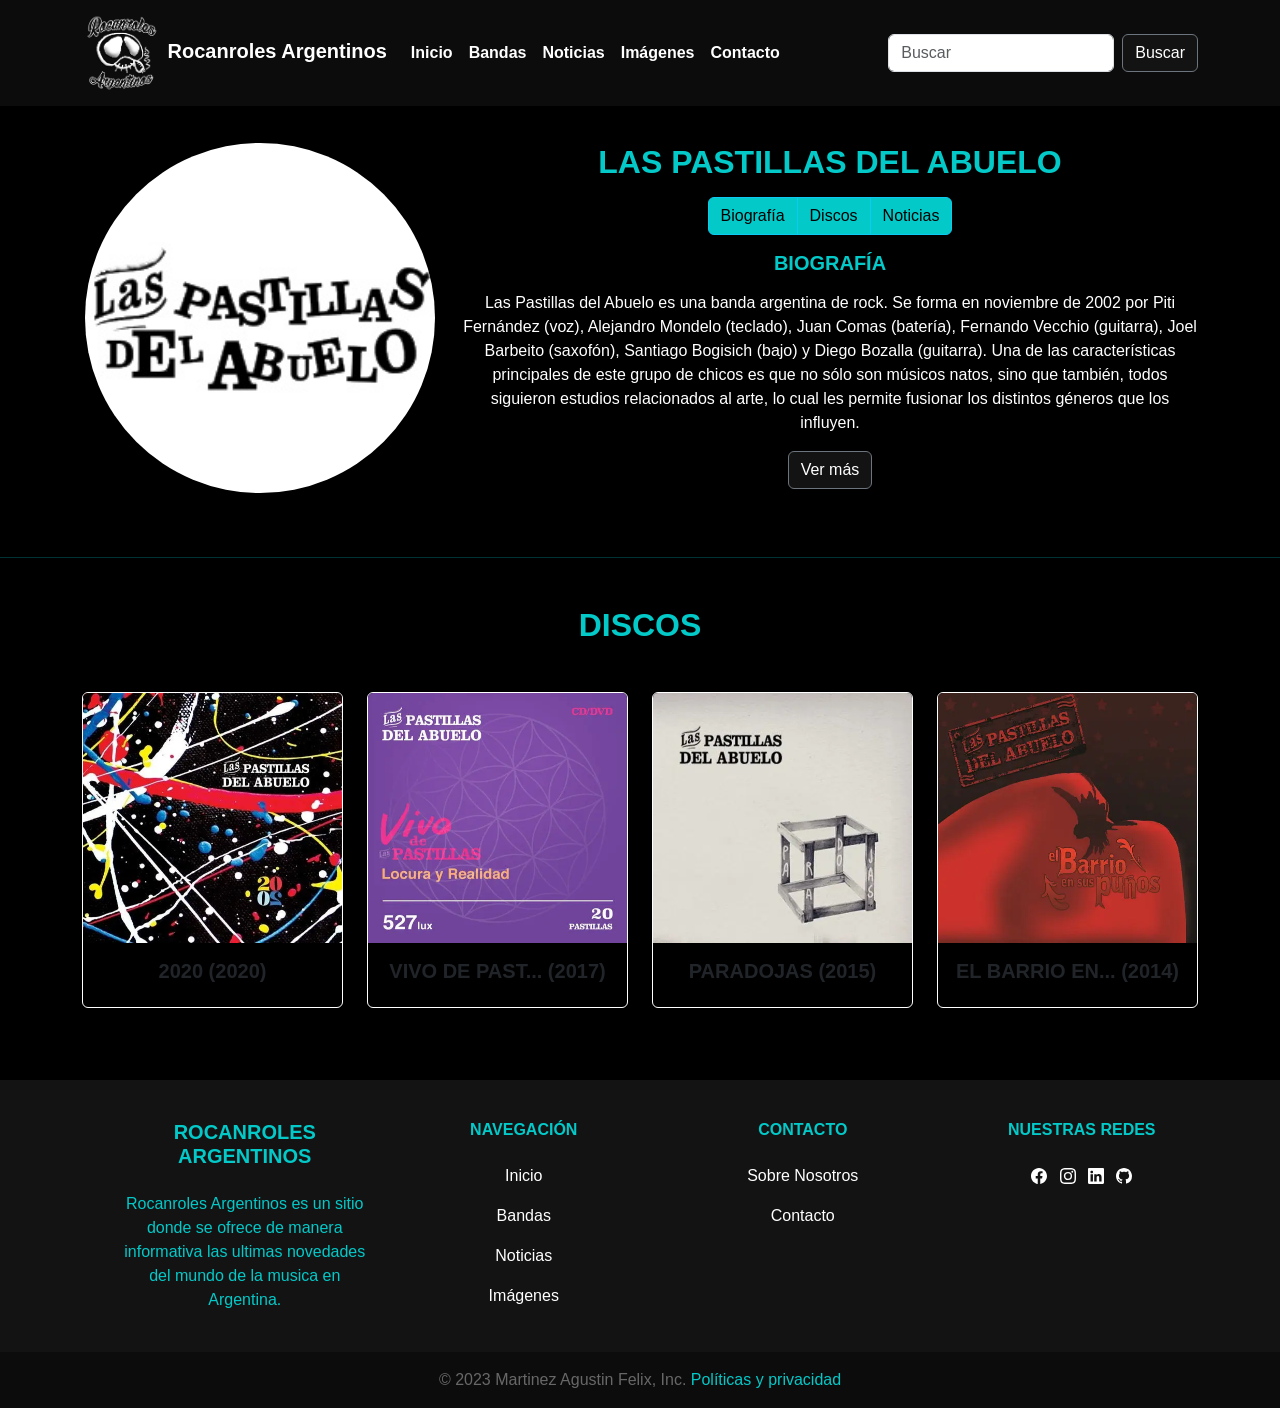
==== html/bandas/lpda.html @ 6a6b344c "Primer commit para la entrega del proyecto final" ====
<!doctype html>
<html lang="en">
  <head>
    <meta charset="utf-8">
    <meta name="viewport" content="width=device-width, initial-scale=1">
    <meta name="description" content="Rocanroles Argentinos es un sitio donde se ofrece de manera informativa las ultimas novedades del mundo de la musica en Argentina.">
    <meta name="keywords" content="Rock, Bandas, Discos, Letras, Musica">
    <title>Rocanroles Argentinos</title>

    <link href="https://cdn.jsdelivr.net/npm/bootstrap@5.1.3/dist/css/bootstrap.min.css" rel="stylesheet" integrity="sha384-1BmE4kWBq78iYhFldvKuhfTAU6auU8tT94WrHftjDbrCEXSU1oBoqyl2QvZ6jIW3" crossorigin="anonymous">
    <link rel="stylesheet" href="../../css/estilos.css">
    <link rel="stylesheet" href="https://unpkg.com/aos@next/dist/aos.css" />

  </head>
  <body>

    <!-- Menú de Navegación -->
    <header>
      <nav class="navbar fixed-top navbar-expand-lg">
          <div class="container">
            <a class="navbar-brand" href="../../index.html">
              <img src="../../assets/img/logo.png" alt="Logo Rocanroles Argentinos" class="logo">
              Rocanroles Argentinos</a>
            <button class="navbar-toggler" type="button" data-bs-toggle="collapse" data-bs-target="#navbarSupportedContent" aria-controls="navbarSupportedContent" aria-expanded="false" aria-label="Toggle navigation">
              <svg xmlns="http://www.w3.org/2000/svg" width="16" height="16" fill="currentColor" class="bi bi-list" viewBox="0 0 16 16">
                <path fill-rule="evenodd" d="M2.5 12a.5.5 0 0 1 .5-.5h10a.5.5 0 0 1 0 1H3a.5.5 0 0 1-.5-.5zm0-4a.5.5 0 0 1 .5-.5h10a.5.5 0 0 1 0 1H3a.5.5 0 0 1-.5-.5zm0-4a.5.5 0 0 1 .5-.5h10a.5.5 0 0 1 0 1H3a.5.5 0 0 1-.5-.5z"/>
              </svg>
            </button>
            <div class="collapse navbar-collapse" id="navbarSupportedContent">
              <ul class="navbar-nav me-auto mb-2 mb-lg-0">
                <li class="nav-item">
                  <a class="nav-link" href="../../index.html">Inicio</a>
                </li>
                <li class="nav-item">
                  <a class="nav-link" href="#">Bandas</a>
                </li>
                <li class="nav-item">
                  <a class="nav-link" href="#">Noticias</a>
                </li>
                <li class="nav-item">
                  <a class="nav-link" href="#">Imágenes</a>
                </li>
                <li class="nav-item">
                  <a class="nav-link" href="#">Contacto</a>
                </li>
              </ul>
              <form class="d-flex" role="search">
                <input class="form-control me-2" type="search" placeholder="Buscar" aria-label="Buscar">
                <button class="btn btn-secondary" type="submit">Buscar</button>
              </form>
            </div>
          </div>
      </nav>
    </header>
    <!-- Fin del Menú de Navegación -->
      
    <!-- Cuerpo del Sitio -->
    <main>
      <!-- Biografía -->
      <h2 class="my-5 d-lg-none">las pastillas del abuelo</h2>
      <div class="container my-5 biografia">
        <section class="row mb-4">
              <div class="col-lg-4">
                <img src="../../assets/img/bandas/logos/banda2.jpg" class="img-fluid img-perfil-banda mb-3" alt="Imagen de la banda">
              </div>
              <div class="col-lg-8 ">
                <div class="card-body">
                  <h2 id="biografia" class="mb-3 d-none d-lg-block">las pastillas del abuelo</h2>
                  <div class="btn-group" role="group" aria-label="Basic example">
                    <button type="button" class="btn btn-info"><a href="#biografia">Biografía</a></button>
                    <button type="button" class="btn btn-info"><a href="#discos">Discos</a></button>
                    <button type="button" class="btn btn-info">Noticias</button>
                  </div>
                  <h3  class="h5 my-3 card-title">Biografía</h3>
                  <p class="my-3 card-text">Las Pastillas del Abuelo es una banda argentina de rock. Se forma en noviembre de 2002 por Piti Fernández (voz), Alejandro Mondelo (teclado), Juan Comas (batería), Fernando Vecchio (guitarra), Joel Barbeito (saxofón), Santiago Bogisich (bajo) y Diego Bozalla (guitarra).
                    Una de las características principales de este grupo de chicos es que no sólo son músicos natos, sino que también, todos siguieron estudios relacionados al arte, lo cual les permite fusionar los distintos géneros que los influyen.</p>
                  <button type="button" class="btn btn-secondary">Ver más</button>
                </div>
              </div>
        </section>
        
      </div>
   
      <hr id="discos" class="mw-100" /> 
      <!-- Discografía -->
      <h2  class="my-5">Discos</h2>
      <div  class="container my-5 discografia">

        <section class="row mb-4">

          <div class="col-lg-3 col-md-6 mb-4" data-aos="flip-up">
            <div class="card card-disco">
                <a href="#"><img src="../../assets/img/bandas/discos/lpda/disco1.png" class="card-img-top" alt="Disco de la banda"></a>
                <div class="card-body">
                <h3 class="card-title h5">2020 (2020)</h3>
                </div>
            </div>
          </div>

          <div class="col-lg-3 col-md-6 mb-4" data-aos="flip-up">
            <div class="card card-disco">
                <a href="#"><img src="../../assets/img/bandas/discos/lpda/disco2.png" class="card-img-top" alt="Disco de la banda"></a>
                <div class="card-body">
                <h3 class="card-title h5">vivo de past... (2017)</h3>
                </div>
            </div>
          </div>

          <div class="col-lg-3 col-md-6 mb-4" data-aos="flip-up">
            <div class="card card-disco">
                <a href="#"><img src="../../assets/img/bandas/discos/lpda/disco3.png" class="card-img-top" alt="Disco de la banda"></a>
                <div class="card-body">
                <h3 class="card-title h5">paradojas (2015)</h3>
                </div>
            </div>
          </div>

          <div class="col-lg-3 col-md-6 mb-4" data-aos="flip-up">
            <div class="card card-disco">
                <a href="#"><img src="../../assets/img/bandas/discos/lpda/disco4.png" class="card-img-top" alt="Disco de la banda"></a>
                <div class="card-body">
                <h3 class="card-title h5">el barrio en... (2014)</h3>
                </div>
            </div>
          </div>
         
          
        

        </section>

      </div>

    </main>
    <!-- Fin del Cuerpo del Sitio -->


  <!-- Footer -->
  <footer class="footer">

    <div class="footer-menu">
      <div class="container p-4 pb-0 text-center">
          <div class="row pb-4">
            <!-- Descripción del Sitio -->
            <div class="col-md-3 col-lg-3 col-xl-3 mx-auto mt-3">
              <h3 class="h5 mb-4">Rocanroles Argentinos</h3>
              <p>Rocanroles Argentinos es un sitio donde se ofrece de manera informativa las ultimas novedades del mundo de la musica en Argentina.</p>
            </div>
            <hr class="w-100 d-md-none" />
            <!-- Navegación -->
            <div class="col-md-2 col-lg-2 col-xl-2 mx-auto mt-3">
              <h3 class="h6 mb-4">Navegación</h3>
              <p><a href="../../index.html">Inicio</a></p>
              <p><a href="lvp.html">Bandas</a></p>
              <p><a href="#">Noticias</a></p>
              <p><a href="#">Imágenes</a></p>
            </div>
            <hr class="w-100 d-md-none" />
            <!-- Contacto -->
            <div class="col-md-4 col-lg-3 col-xl-3 mx-auto mt-3">
              <h3 class="h6 mb-4">Contacto</h3>
              <p><a href="#">Sobre Nosotros</a></p>
              <p><a href="#">Contacto</a></p>
            </div>
            <hr class="w-100 d-md-none" />
            <!-- Redes -->
            <div class="col-md-3 col-lg-2 col-xl-2 mx-auto mt-3">
              <h3 class="h6 mb-4">Nuestras Redes</h3>

              <!-- Facebook -->
              <a href="" class="social-media-icon p-1">
                <svg xmlns="http://www.w3.org/2000/svg" width="16" height="16" fill="currentColor" class="bi bi-facebook" viewBox="0 0 16 16">
                  <path d="M16 8.049c0-4.446-3.582-8.05-8-8.05C3.58 0-.002 3.603-.002 8.05c0 4.017 2.926 7.347 6.75 7.951v-5.625h-2.03V8.05H6.75V6.275c0-2.017 1.195-3.131 3.022-3.131.876 0 1.791.157 1.791.157v1.98h-1.009c-.993 0-1.303.621-1.303 1.258v1.51h2.218l-.354 2.326H9.25V16c3.824-.604 6.75-3.934 6.75-7.951z"/>
                </svg>
              </a>
              <!-- Instagram -->
              <a href="" class="social-media-icon p-1">
                <svg xmlns="http://www.w3.org/2000/svg" width="16" height="16" fill="currentColor" class="bi bi-instagram" viewBox="0 0 16 16">
                  <path d="M8 0C5.829 0 5.556.01 4.703.048 3.85.088 3.269.222 2.76.42a3.917 3.917 0 0 0-1.417.923A3.927 3.927 0 0 0 .42 2.76C.222 3.268.087 3.85.048 4.7.01 5.555 0 5.827 0 8.001c0 2.172.01 2.444.048 3.297.04.852.174 1.433.372 1.942.205.526.478.972.923 1.417.444.445.89.719 1.416.923.51.198 1.09.333 1.942.372C5.555 15.99 5.827 16 8 16s2.444-.01 3.298-.048c.851-.04 1.434-.174 1.943-.372a3.916 3.916 0 0 0 1.416-.923c.445-.445.718-.891.923-1.417.197-.509.332-1.09.372-1.942C15.99 10.445 16 10.173 16 8s-.01-2.445-.048-3.299c-.04-.851-.175-1.433-.372-1.941a3.926 3.926 0 0 0-.923-1.417A3.911 3.911 0 0 0 13.24.42c-.51-.198-1.092-.333-1.943-.372C10.443.01 10.172 0 7.998 0h.003zm-.717 1.442h.718c2.136 0 2.389.007 3.232.046.78.035 1.204.166 1.486.275.373.145.64.319.92.599.28.28.453.546.598.92.11.281.24.705.275 1.485.039.843.047 1.096.047 3.231s-.008 2.389-.047 3.232c-.035.78-.166 1.203-.275 1.485a2.47 2.47 0 0 1-.599.919c-.28.28-.546.453-.92.598-.28.11-.704.24-1.485.276-.843.038-1.096.047-3.232.047s-2.39-.009-3.233-.047c-.78-.036-1.203-.166-1.485-.276a2.478 2.478 0 0 1-.92-.598 2.48 2.48 0 0 1-.6-.92c-.109-.281-.24-.705-.275-1.485-.038-.843-.046-1.096-.046-3.233 0-2.136.008-2.388.046-3.231.036-.78.166-1.204.276-1.486.145-.373.319-.64.599-.92.28-.28.546-.453.92-.598.282-.11.705-.24 1.485-.276.738-.034 1.024-.044 2.515-.045v.002zm4.988 1.328a.96.96 0 1 0 0 1.92.96.96 0 0 0 0-1.92zm-4.27 1.122a4.109 4.109 0 1 0 0 8.217 4.109 4.109 0 0 0 0-8.217zm0 1.441a2.667 2.667 0 1 1 0 5.334 2.667 2.667 0 0 1 0-5.334z"/>
                </svg>
              </a>
              <!-- Linkedin -->
              <a href="" class="social-media-icon p-1">
                <svg xmlns="http://www.w3.org/2000/svg" width="16" height="16" fill="currentColor" class="bi bi-linkedin" viewBox="0 0 16 16">
                  <path d="M0 1.146C0 .513.526 0 1.175 0h13.65C15.474 0 16 .513 16 1.146v13.708c0 .633-.526 1.146-1.175 1.146H1.175C.526 16 0 15.487 0 14.854V1.146zm4.943 12.248V6.169H2.542v7.225h2.401zm-1.2-8.212c.837 0 1.358-.554 1.358-1.248-.015-.709-.52-1.248-1.342-1.248-.822 0-1.359.54-1.359 1.248 0 .694.521 1.248 1.327 1.248h.016zm4.908 8.212V9.359c0-.216.016-.432.08-.586.173-.431.568-.878 1.232-.878.869 0 1.216.662 1.216 1.634v3.865h2.401V9.25c0-2.22-1.184-3.252-2.764-3.252-1.274 0-1.845.7-2.165 1.193v.025h-.016a5.54 5.54 0 0 1 .016-.025V6.169h-2.4c.03.678 0 7.225 0 7.225h2.4z"/>
                </svg>
              </a>
              <!-- Github -->
              <a href="" class="social-media-icon p-1">
                <svg xmlns="http://www.w3.org/2000/svg" width="16" height="16" fill="currentColor" class="bi bi-github" viewBox="0 0 16 16">
                  <path d="M8 0C3.58 0 0 3.58 0 8c0 3.54 2.29 6.53 5.47 7.59.4.07.55-.17.55-.38 0-.19-.01-.82-.01-1.49-2.01.37-2.53-.49-2.69-.94-.09-.23-.48-.94-.82-1.13-.28-.15-.68-.52-.01-.53.63-.01 1.08.58 1.23.82.72 1.21 1.87.87 2.33.66.07-.52.28-.87.51-1.07-1.78-.2-3.64-.89-3.64-3.95 0-.87.31-1.59.82-2.15-.08-.2-.36-1.02.08-2.12 0 0 .67-.21 2.2.82.64-.18 1.32-.27 2-.27.68 0 1.36.09 2 .27 1.53-1.04 2.2-.82 2.2-.82.44 1.1.16 1.92.08 2.12.51.56.82 1.27.82 2.15 0 3.07-1.87 3.75-3.65 3.95.29.25.54.73.54 1.48 0 1.07-.01 1.93-.01 2.2 0 .21.15.46.55.38A8.012 8.012 0 0 0 16 8c0-4.42-3.58-8-8-8z"/>
                </svg>
              </a>

            </div>

          </div>  
      </div>
    </div>

    <div class="footer-legal">
      <!-- Copyright -->
      <div class="container">
        <div class="p-3 text-center">
          <span>
            © 2023 Martinez Agustin Felix, Inc.
            <a href="#">Políticas y privacidad</a>
          </span>
          
      
      </div>
      </div>
      
    </div>
    
    

  </footer>
<!--Fin del Footer -->




    <script src="https://cdn.jsdelivr.net/npm/bootstrap@5.1.3/dist/js/bootstrap.bundle.min.js" integrity="sha384-ka7Sk0Gln4gmtz2MlQnikT1wXgYsOg+OMhuP+IlRH9sENBO0LRn5q+8nbTov4+1p" crossorigin="anonymous"></script>
    <script src="https://unpkg.com/aos@next/dist/aos.js"></script>
    <script>
      AOS.init();
    </script>
  </body>
</html>
---- css/estilos.css ----
@charset "UTF-8";
body {
  font-family: Century Gothic, CenturyGothic, AppleGothic, sans-serif;
  color: rgb(3, 201, 201);
  background-color: black;
  padding-top: 95px;
}
body h2, body h3 {
  font-weight: 800 !important;
  text-transform: uppercase;
}
body p {
  font-weight: 100;
}

/*Estilos del Nav*/
header .navbar {
  background-color: rgb(12, 12, 12) !important;
}
header .navbar a {
  font-weight: 800;
}
header .navbar .logo {
  width: 80px;
  height: 80px;
}
header .navbar .navbar-brand, header .navbar .nav-link {
  color: white !important;
  transition: 0.5s;
}
header .navbar .navbar-brand:hover, header .navbar .nav-link:hover {
  color: rgb(3, 201, 201) !important;
}
header .navbar .btn-secondary {
  background-color: rgb(19, 19, 19);
}
header .navbar .btn-secondary:hover {
  background-color: rgb(3, 201, 201);
}
header .navbar .navbar-toggler {
  background-color: rgb(19, 19, 19);
  color: white;
}

main {
  text-align: center;
  /*Estilos del Carousel*/
  /*Estilos de los articulos principales*/
  /*Estilos de la sección biografía de la banda*/
  /*Estilos de la sección discografia de la banda*/
}
main h2 {
  text-align: center;
}
main .carousel-inner .carousel-item .img-noticia {
  height: 535px;
}
main .carousel-inner .carousel-item .carousel-caption {
  background-color: rgba(12, 12, 12, 0.692);
  border-radius: 5px;
}
main .card {
  text-align: center;
  background-color: black;
  border: 1px solid white;
  transition: 0.5s;
}
main .card:hover {
  border: 1px solid rgb(3, 201, 201);
}
main .card .card-img-top {
  height: 300px !important;
  transition: 0.5s;
}
main .card .card-img-top:hover {
  filter: brightness(50%);
}
main .card .btn-info {
  background-color: rgb(3, 201, 201);
  transition: 0.5s;
}
main .card .btn-info:hover {
  filter: brightness(50%);
}
@media (max-width: 768px) {
  main .card-banda {
    margin: auto auto;
    width: 70%;
  }
}
main .biografia {
  text-align: center;
}
main .biografia .img-perfil-banda {
  border-radius: 50% !important;
  width: auto;
  height: 350px;
}
@media (max-width: 991.98px) {
  main .biografia .img-perfil-banda {
    width: 350px;
    height: 350px;
  }
}
main .biografia .btn-info {
  background-color: rgb(3, 201, 201);
  transition: 0.5s;
}
main .biografia .btn-info:hover {
  filter: brightness(50%);
}
main .biografia .btn-info a {
  color: black;
  text-decoration: none;
}
main .biografia .btn-secondary {
  background-color: rgb(19, 19, 19);
}
main .biografia .btn-secondary:hover {
  background-color: rgb(3, 201, 201);
}
main .biografia p {
  color: white;
}
main .discografia {
  text-align: center;
}
main .discografia .card-disco a {
  color: rgb(3, 201, 201);
  text-decoration: none;
}
main .discografia .card-disco .card-img-top {
  height: 250px !important;
}
@media (max-width: 768px) {
  main .discografia .card-disco {
    width: 80%;
    margin: auto auto;
  }
  main .discografia .card-disco .card-img-top {
    height: 350px !important;
  }
}

/*Estilos del Footer*/
.footer .footer-menu {
  background-color: rgb(19, 19, 19);
}
.footer .footer-menu h3 {
  text-transform: uppercase;
}
.footer .footer-menu p a, .footer .footer-menu .social-media-icon {
  color: white;
  text-decoration: none;
  transition: 0.5s;
}
.footer .footer-menu p a:hover, .footer .footer-menu .social-media-icon:hover {
  color: rgb(3, 201, 201);
}
.footer .footer-legal {
  background-color: rgb(12, 12, 12);
  color: rgba(255, 255, 255, 0.377);
}
.footer .footer-legal a {
  color: rgb(3, 201, 201);
  text-decoration: none;
  transition: 0.5s;
}

/*# sourceMappingURL=estilos.css.map */
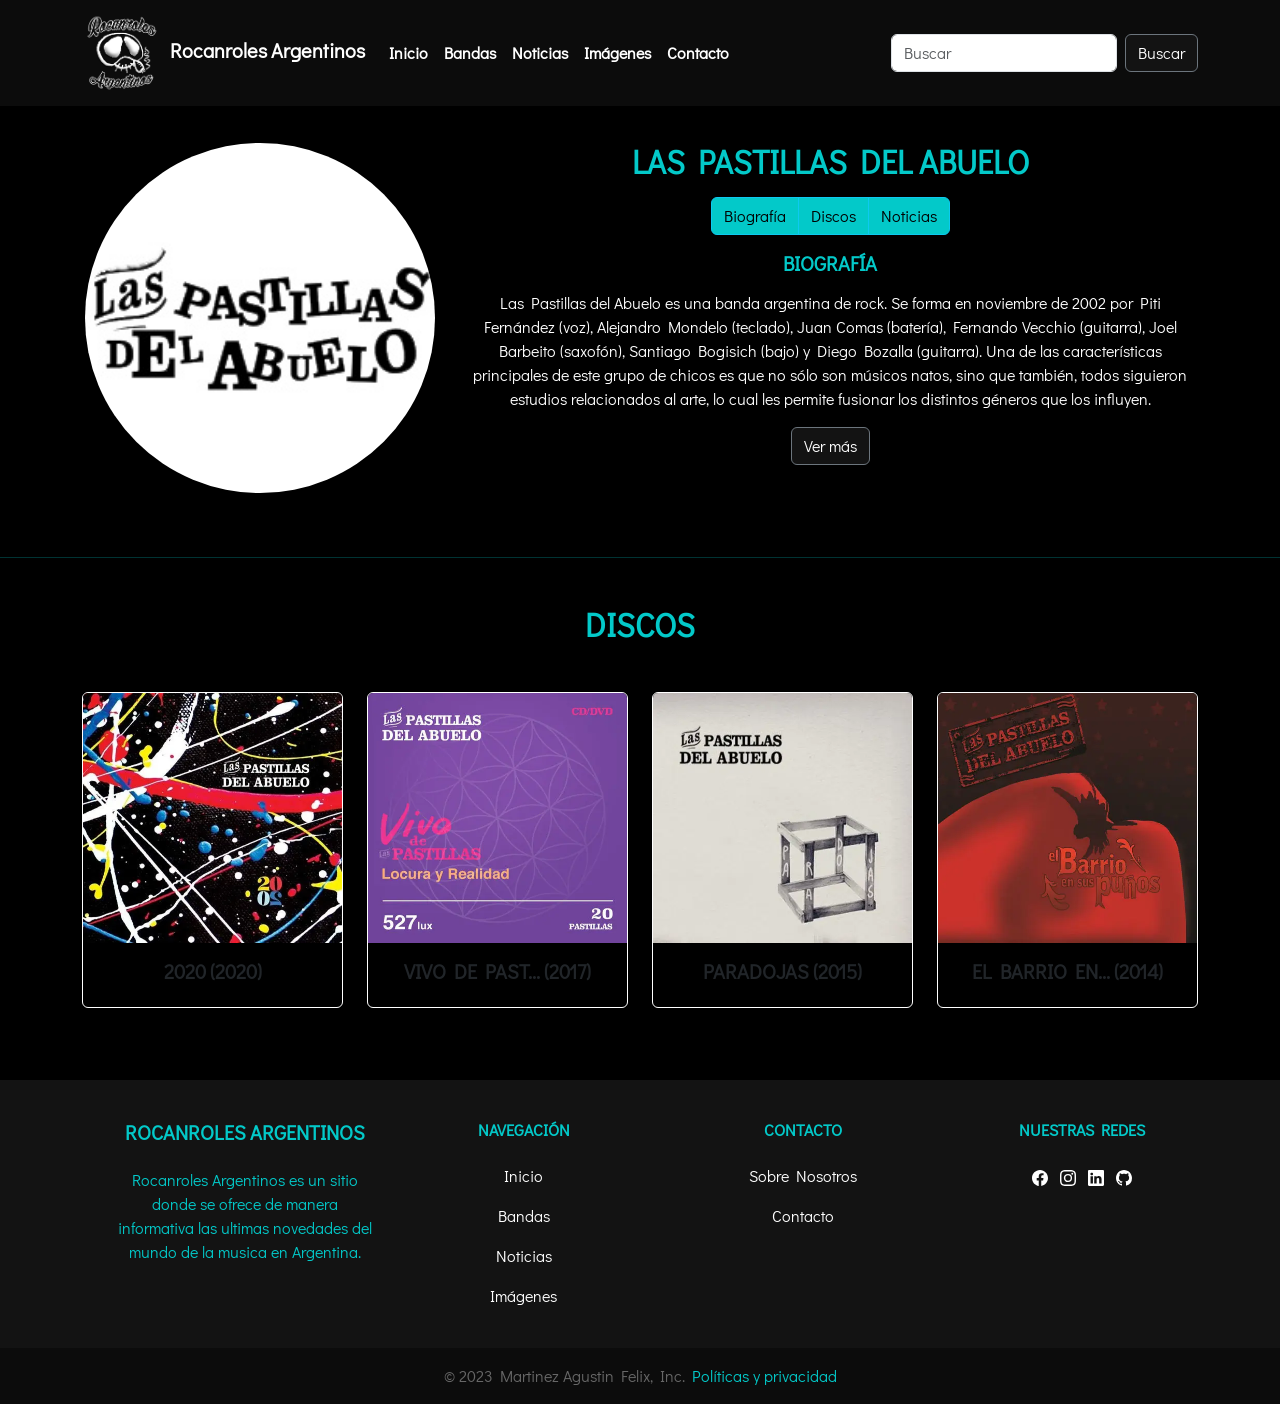
==== commit 2c9ee67d: "Cambios en el index" ====
--- a/html/bandas/lpda.html
+++ b/html/bandas/lpda.html
@@ -10,6 +10,8 @@
     <link href="https://cdn.jsdelivr.net/npm/bootstrap@5.1.3/dist/css/bootstrap.min.css" rel="stylesheet" integrity="sha384-1BmE4kWBq78iYhFldvKuhfTAU6auU8tT94WrHftjDbrCEXSU1oBoqyl2QvZ6jIW3" crossorigin="anonymous">
     <link rel="stylesheet" href="../../css/estilos.css">
     <link rel="stylesheet" href="https://unpkg.com/aos@next/dist/aos.css" />
+    <link rel="preconnect" href="https://fonts.gstatic.com" crossorigin>
+    <link href="https://fonts.googleapis.com/css2?family=Didact+Gothic&family=League+Gothic&display=swap" rel="stylesheet">
 
   </head>
   <body>
--- a/css/estilos.css
+++ b/css/estilos.css
@@ -1,6 +1,6 @@
 @charset "UTF-8";
 body {
-  font-family: Century Gothic, CenturyGothic, AppleGothic, sans-serif;
+  font-family: "Didact Gothic", sans-serif;
   color: rgb(3, 201, 201);
   background-color: black;
   padding-top: 95px;
@@ -88,6 +88,25 @@
     width: 70%;
   }
 }
+main .card-noti-inicio {
+  vertical-align: text-bottom;
+  border: 1px solid rgb(19, 19, 19);
+  text-shadow: 2px 2px 2px black;
+  vertical-align: text-bottom !important;
+  transition: 0.5s;
+}
+main .card-noti-inicio:hover {
+  border: 1px solid rgb(3, 201, 201);
+}
+main .card-noti-inicio .card-img {
+  height: 220px !important;
+}
+main .card-noti-inicio .card-img-overlay {
+  transition: 0.5s;
+}
+main .card-noti-inicio .card-img-overlay:hover {
+  background-color: rgba(0, 0, 0, 0.5);
+}
 main .biografia {
   text-align: center;
 }
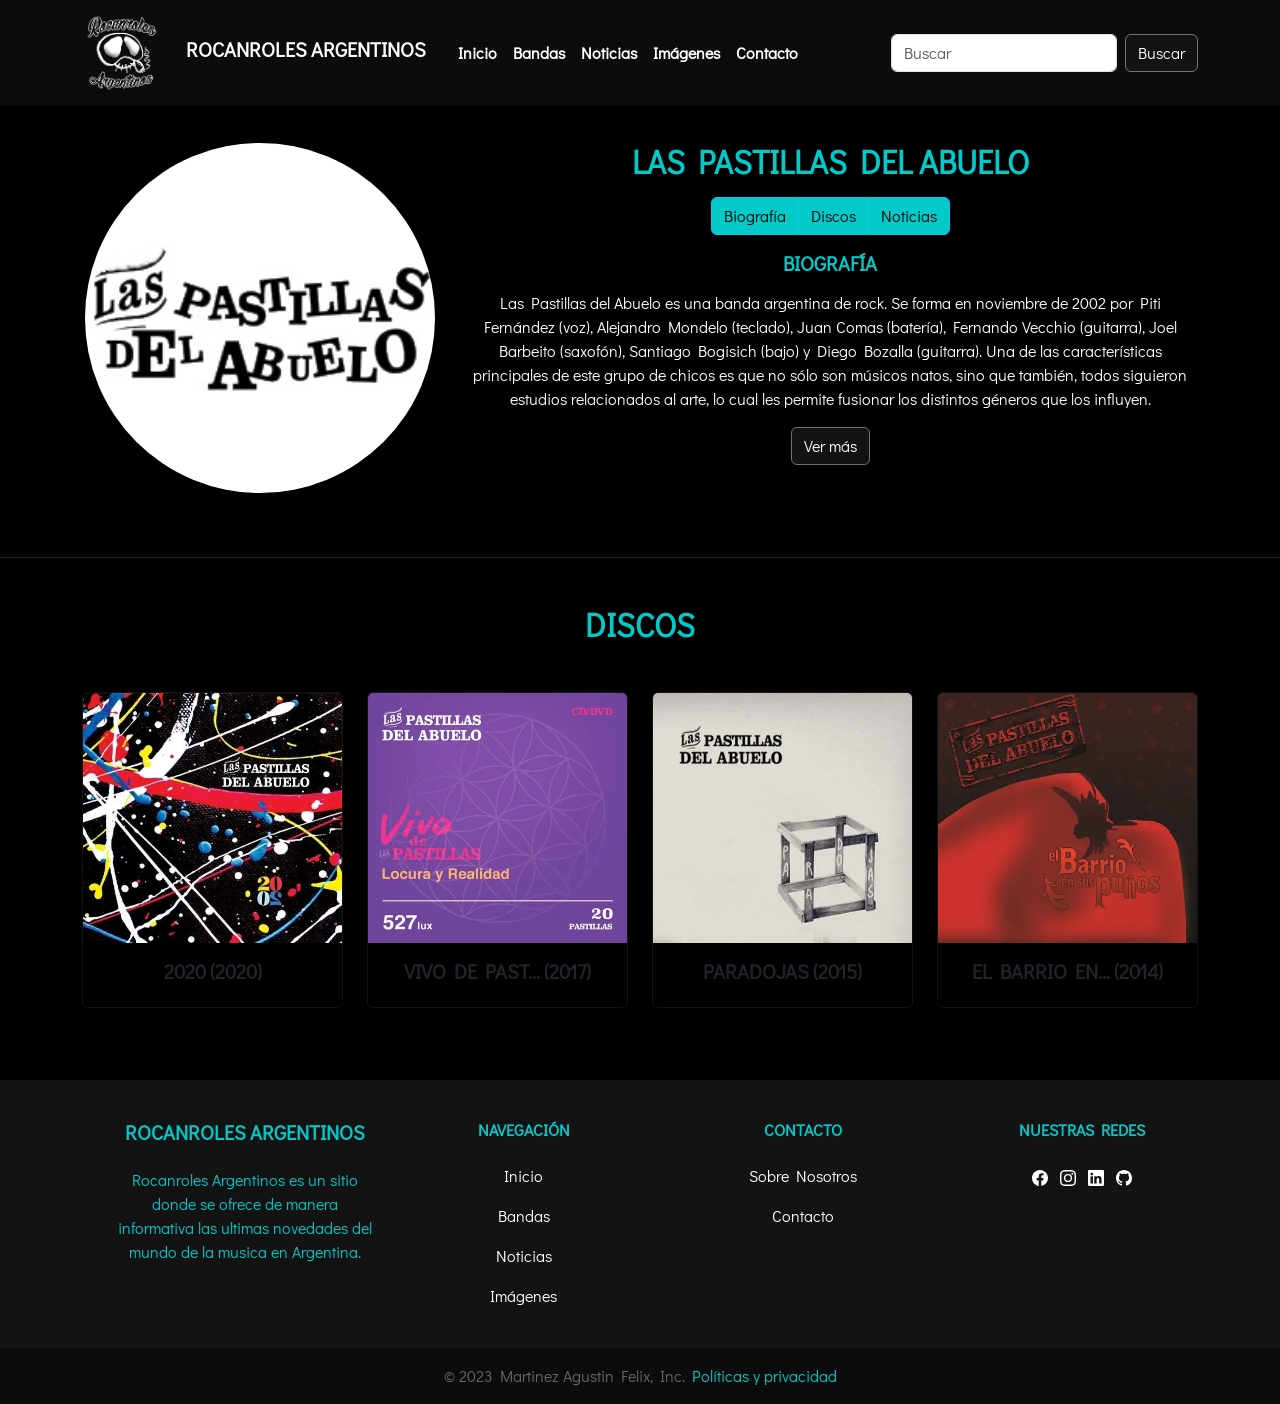
==== commit de302728: "Terminando la sección de noticias" ====
--- a/html/bandas/lpda.html
+++ b/html/bandas/lpda.html
@@ -22,8 +22,13 @@
           <div class="container">
             <a class="navbar-brand" href="../../index.html">
               <img src="../../assets/img/logo.png" alt="Logo Rocanroles Argentinos" class="logo">
-              Rocanroles Argentinos</a>
-            <button class="navbar-toggler" type="button" data-bs-toggle="collapse" data-bs-target="#navbarSupportedContent" aria-controls="navbarSupportedContent" aria-expanded="false" aria-label="Toggle navigation">
+            </a>
+
+            <a class="navbar-brand" href="../../index.html">
+              <h1 class="h5 mx-2">Rocanroles Argentinos</h1>
+            </a>
+            
+              <button class="navbar-toggler" type="button" data-bs-toggle="collapse" data-bs-target="#navbarSupportedContent" aria-controls="navbarSupportedContent" aria-expanded="false" aria-label="Toggle navigation">
               <svg xmlns="http://www.w3.org/2000/svg" width="16" height="16" fill="currentColor" class="bi bi-list" viewBox="0 0 16 16">
                 <path fill-rule="evenodd" d="M2.5 12a.5.5 0 0 1 .5-.5h10a.5.5 0 0 1 0 1H3a.5.5 0 0 1-.5-.5zm0-4a.5.5 0 0 1 .5-.5h10a.5.5 0 0 1 0 1H3a.5.5 0 0 1-.5-.5zm0-4a.5.5 0 0 1 .5-.5h10a.5.5 0 0 1 0 1H3a.5.5 0 0 1-.5-.5z"/>
               </svg>
--- a/css/estilos.css
+++ b/css/estilos.css
@@ -4,8 +4,9 @@
   color: rgb(3, 201, 201);
   background-color: black;
   padding-top: 95px;
-}
-body h2, body h3 {
+  text-align: center;
+}
+body h1, body h2, body h3 {
   font-weight: 800 !important;
   text-transform: uppercase;
 }
@@ -23,6 +24,10 @@
 header .navbar .logo {
   width: 80px;
   height: 80px;
+  transition: 0.5s;
+}
+header .navbar .logo:hover {
+  filter: brightness(50%);
 }
 header .navbar .navbar-brand, header .navbar .nav-link {
   color: white !important;
@@ -42,70 +47,128 @@
   color: white;
 }
 
+hero {
+  /*Estilos del Carousel*/
+}
+hero .carousel-inner .carousel-item .img-noticia {
+  height: 535px;
+}
+hero .carousel-inner .carousel-item .carousel-caption {
+  background-color: rgba(12, 12, 12, 0.692);
+  border-radius: 5px;
+}
+
 main {
-  text-align: center;
-  /*Estilos del Carousel*/
-  /*Estilos de los articulos principales*/
+  /*Estilos globales para los elementos "card"*/
+  /*Estilos de la sección "Bandas Destacadas"*/
+  /*Estilos de la sección "Noticias" del inicio*/
+  /* Estilos de la sección Spotify */
   /*Estilos de la sección biografía de la banda*/
   /*Estilos de la sección discografia de la banda*/
-}
-main h2 {
-  text-align: center;
-}
-main .carousel-inner .carousel-item .img-noticia {
-  height: 535px;
-}
-main .carousel-inner .carousel-item .carousel-caption {
-  background-color: rgba(12, 12, 12, 0.692);
-  border-radius: 5px;
+  /*Estilos de Noticias*/
 }
 main .card {
   text-align: center;
   background-color: black;
-  border: 1px solid white;
+  border: 1px solid rgb(19, 19, 19);
   transition: 0.5s;
 }
 main .card:hover {
   border: 1px solid rgb(3, 201, 201);
 }
-main .card .card-img-top {
+main .card-banda .card-img-top {
   height: 300px !important;
   transition: 0.5s;
 }
-main .card .card-img-top:hover {
+main .card-banda .card-img-top:hover {
   filter: brightness(50%);
 }
-main .card .btn-info {
-  background-color: rgb(3, 201, 201);
-  transition: 0.5s;
-}
-main .card .btn-info:hover {
+main .card-banda .btn-info {
+  background-color: rgb(3, 201, 201);
+  transition: 0.5s;
+}
+main .card-banda .btn-info:hover {
   filter: brightness(50%);
 }
-@media (max-width: 768px) {
+@media (min-width: 576px) and (max-width: 767.98px) {
   main .card-banda {
     margin: auto auto;
     width: 70%;
   }
 }
-main .card-noti-inicio {
-  vertical-align: text-bottom;
-  border: 1px solid rgb(19, 19, 19);
-  text-shadow: 2px 2px 2px black;
-  vertical-align: text-bottom !important;
-  transition: 0.5s;
-}
-main .card-noti-inicio:hover {
-  border: 1px solid rgb(3, 201, 201);
+@media (min-width: 768px) and (max-width: 991.98px) {
+  main .card-banda {
+    margin: auto auto;
+  }
+  main .card-banda h3 {
+    font-size: 90%;
+  }
+  main .card-banda .card-img-top {
+    height: 200px !important;
+  }
 }
 main .card-noti-inicio .card-img {
-  height: 220px !important;
+  height: 220px;
+}
+@media (min-width: 768px) and (max-width: 991.98px) {
+  main .card-noti-inicio .card-img {
+    margin: auto auto;
+    height: 300px !important;
+  }
+}
+@media (min-width: 576px) and (max-width: 767.98px) {
+  main .card-noti-inicio .card-img {
+    margin: auto auto;
+    height: 250px !important;
+  }
 }
 main .card-noti-inicio .card-img-overlay {
+  text-shadow: 2px 2px 1px black;
+  text-align: left;
   transition: 0.5s;
 }
 main .card-noti-inicio .card-img-overlay:hover {
   background-color: rgba(0, 0, 0, 0.5);
+}
+main .card-noti-inicio .card-img-overlay h3 {
+  position: absolute;
+  top: 75%;
+}
+main .card-noti-inicio .card-img-overlay p {
+  position: absolute;
+  top: 85%;
+}
+@media (min-width: 992px) and (max-width: 1199.98px) {
+  main .card-noti-inicio .card-img-overlay h3 {
+    font-size: 85%;
+  }
+  main .card-noti-inicio .card-img-overlay p {
+    font-size: 85%;
+    top: 90%;
+  }
+}
+@media (min-width: 1200px) {
+  main .card-noti-inicio .card-img-overlay h3, main .card-noti-inicio .card-img-overlay p {
+    font-size: 85%;
+  }
+}
+main .fondo-parallax {
+  background-image: linear-gradient(rgba(0, 0, 0, 0.5), rgba(0, 0, 0, 0.5)), url(../assets/img/parallax-background.jpg);
+  background-attachment: fixed;
+  background-position: center;
+  background-repeat: no-repeat;
+  background-size: cover;
+}
+main .fondo-parallax .zona-spotify {
+  padding: 100px 0 100px 0;
+}
+main .fondo-parallax .btn-info {
+  background-color: rgb(30, 215, 96);
+  border: 0;
+  transition: 0.5s;
+}
+main .fondo-parallax .btn-info:hover {
+  filter: brightness(80%);
 }
 main .biografia {
   text-align: center;
@@ -160,6 +223,69 @@
     height: 350px !important;
   }
 }
+main .noticias-principales .card-img {
+  height: 300px;
+}
+main .noticias-principales h3 {
+  color: rgb(3, 201, 201);
+}
+main .noticias-principales p {
+  color: white;
+}
+main .noticias-principales .articulo-noticia {
+  text-decoration: none;
+}
+main .noticias-principales .articulo-noticia:hover .card-img {
+  transition: 0.5s;
+  border: 1px solid rgb(3, 201, 201);
+  filter: brightness(60%);
+}
+main .noticias-principales .articulo-noticia:hover h3 {
+  filter: brightness(300%);
+}
+main .noticias-secundarias .card-img {
+  height: 200px;
+}
+main .noticias-secundarias h3 {
+  color: rgb(3, 201, 201);
+}
+main .noticias-secundarias p {
+  color: white;
+}
+@media (min-width: 992px) {
+  main .noticias-secundarias .card-img {
+    height: 180px;
+  }
+  main .noticias-secundarias h3 {
+    font-size: 80%;
+  }
+  main .noticias-secundarias p {
+    font-size: 80%;
+  }
+}
+main .noticias-secundarias .articulo-noticia {
+  text-decoration: none;
+}
+main .noticias-secundarias .articulo-noticia:hover .card-img {
+  transition: 0.5s;
+  border: 1px solid rgb(3, 201, 201);
+  filter: brightness(60%);
+}
+main .noticias-secundarias .articulo-noticia:hover h3 {
+  filter: brightness(300%);
+}
+main .botones-paginacion .page-item .page-link {
+  border-color: rgb(19, 19, 19);
+  color: white;
+  background-color: black;
+  transition: 0.5s;
+}
+main .botones-paginacion .page-item .page-link:hover {
+  background-color: rgb(19, 19, 19);
+}
+main .botones-paginacion .page-item .activo {
+  background-color: rgb(3, 201, 201);
+}
 
 /*Estilos del Footer*/
 .footer .footer-menu {
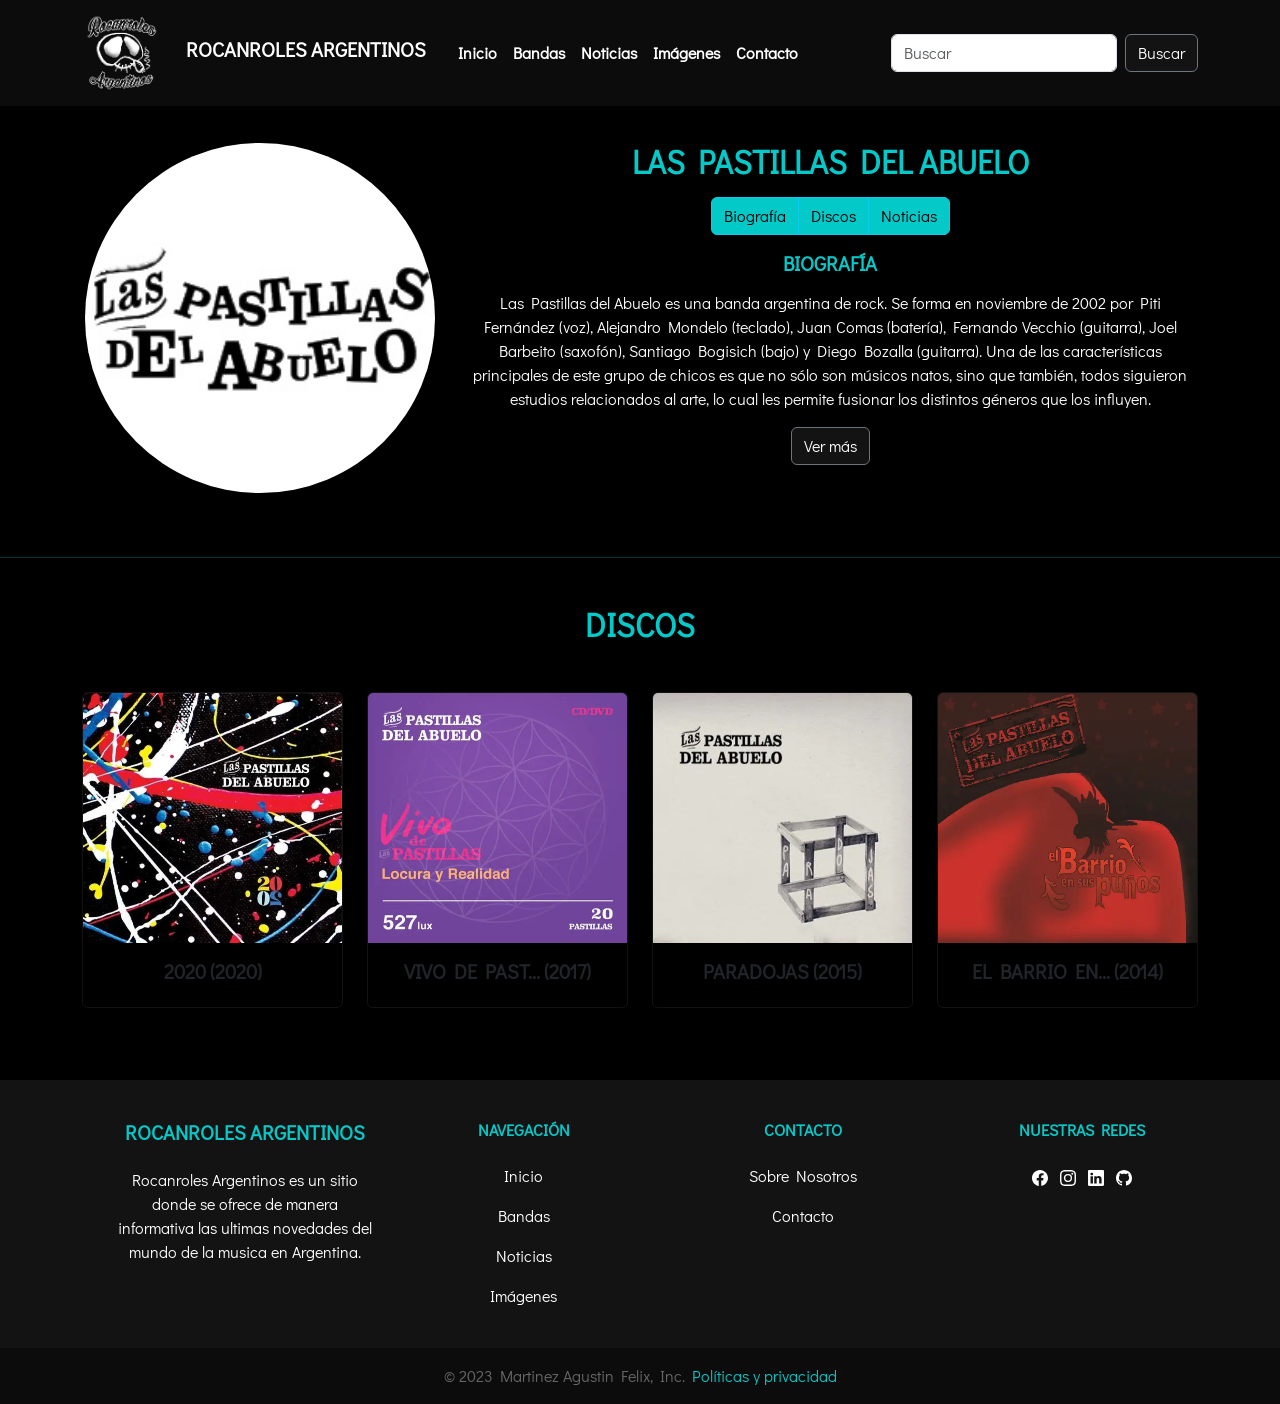
==== commit 1b7e2524: "últimos retoques" ====
--- a/html/bandas/lpda.html
+++ b/html/bandas/lpda.html
@@ -39,16 +39,16 @@
                   <a class="nav-link" href="../../index.html">Inicio</a>
                 </li>
                 <li class="nav-item">
-                  <a class="nav-link" href="#">Bandas</a>
-                </li>
-                <li class="nav-item">
-                  <a class="nav-link" href="#">Noticias</a>
-                </li>
-                <li class="nav-item">
-                  <a class="nav-link" href="#">Imágenes</a>
-                </li>
-                <li class="nav-item">
-                  <a class="nav-link" href="#">Contacto</a>
+                  <a class="nav-link" href="../bandas/lvp.html">Bandas</a>
+                </li>
+                <li class="nav-item">
+                  <a class="nav-link" href="../noticias/noticias.html">Noticias</a>
+                </li>
+                <li class="nav-item">
+                  <a class="nav-link" href="../imagenes/imagenes.html">Imágenes</a>
+                </li>
+                <li class="nav-item">
+                  <a class="nav-link" href="../contacto/contacto.html">Contacto</a>
                 </li>
               </ul>
               <form class="d-flex" role="search">
@@ -159,15 +159,15 @@
               <h3 class="h6 mb-4">Navegación</h3>
               <p><a href="../../index.html">Inicio</a></p>
               <p><a href="lvp.html">Bandas</a></p>
-              <p><a href="#">Noticias</a></p>
-              <p><a href="#">Imágenes</a></p>
+              <p><a href="../noticias/noticias.html">Noticias</a></p>
+              <p><a href="../imagenes/imagenes.html">Imágenes</a></p>
             </div>
             <hr class="w-100 d-md-none" />
             <!-- Contacto -->
             <div class="col-md-4 col-lg-3 col-xl-3 mx-auto mt-3">
               <h3 class="h6 mb-4">Contacto</h3>
               <p><a href="#">Sobre Nosotros</a></p>
-              <p><a href="#">Contacto</a></p>
+              <p><a href="../contacto/contacto.html">Contacto</a></p>
             </div>
             <hr class="w-100 d-md-none" />
             <!-- Redes -->
@@ -175,25 +175,25 @@
               <h3 class="h6 mb-4">Nuestras Redes</h3>
 
               <!-- Facebook -->
-              <a href="" class="social-media-icon p-1">
+              <a href="https://www.facebook.com/Aguss.ifc/" class="social-media-icon p-1">
                 <svg xmlns="http://www.w3.org/2000/svg" width="16" height="16" fill="currentColor" class="bi bi-facebook" viewBox="0 0 16 16">
                   <path d="M16 8.049c0-4.446-3.582-8.05-8-8.05C3.58 0-.002 3.603-.002 8.05c0 4.017 2.926 7.347 6.75 7.951v-5.625h-2.03V8.05H6.75V6.275c0-2.017 1.195-3.131 3.022-3.131.876 0 1.791.157 1.791.157v1.98h-1.009c-.993 0-1.303.621-1.303 1.258v1.51h2.218l-.354 2.326H9.25V16c3.824-.604 6.75-3.934 6.75-7.951z"/>
                 </svg>
               </a>
               <!-- Instagram -->
-              <a href="" class="social-media-icon p-1">
+              <a href="https://www.instagram.com/agusmartineezz_/" class="social-media-icon p-1">
                 <svg xmlns="http://www.w3.org/2000/svg" width="16" height="16" fill="currentColor" class="bi bi-instagram" viewBox="0 0 16 16">
                   <path d="M8 0C5.829 0 5.556.01 4.703.048 3.85.088 3.269.222 2.76.42a3.917 3.917 0 0 0-1.417.923A3.927 3.927 0 0 0 .42 2.76C.222 3.268.087 3.85.048 4.7.01 5.555 0 5.827 0 8.001c0 2.172.01 2.444.048 3.297.04.852.174 1.433.372 1.942.205.526.478.972.923 1.417.444.445.89.719 1.416.923.51.198 1.09.333 1.942.372C5.555 15.99 5.827 16 8 16s2.444-.01 3.298-.048c.851-.04 1.434-.174 1.943-.372a3.916 3.916 0 0 0 1.416-.923c.445-.445.718-.891.923-1.417.197-.509.332-1.09.372-1.942C15.99 10.445 16 10.173 16 8s-.01-2.445-.048-3.299c-.04-.851-.175-1.433-.372-1.941a3.926 3.926 0 0 0-.923-1.417A3.911 3.911 0 0 0 13.24.42c-.51-.198-1.092-.333-1.943-.372C10.443.01 10.172 0 7.998 0h.003zm-.717 1.442h.718c2.136 0 2.389.007 3.232.046.78.035 1.204.166 1.486.275.373.145.64.319.92.599.28.28.453.546.598.92.11.281.24.705.275 1.485.039.843.047 1.096.047 3.231s-.008 2.389-.047 3.232c-.035.78-.166 1.203-.275 1.485a2.47 2.47 0 0 1-.599.919c-.28.28-.546.453-.92.598-.28.11-.704.24-1.485.276-.843.038-1.096.047-3.232.047s-2.39-.009-3.233-.047c-.78-.036-1.203-.166-1.485-.276a2.478 2.478 0 0 1-.92-.598 2.48 2.48 0 0 1-.6-.92c-.109-.281-.24-.705-.275-1.485-.038-.843-.046-1.096-.046-3.233 0-2.136.008-2.388.046-3.231.036-.78.166-1.204.276-1.486.145-.373.319-.64.599-.92.28-.28.546-.453.92-.598.282-.11.705-.24 1.485-.276.738-.034 1.024-.044 2.515-.045v.002zm4.988 1.328a.96.96 0 1 0 0 1.92.96.96 0 0 0 0-1.92zm-4.27 1.122a4.109 4.109 0 1 0 0 8.217 4.109 4.109 0 0 0 0-8.217zm0 1.441a2.667 2.667 0 1 1 0 5.334 2.667 2.667 0 0 1 0-5.334z"/>
                 </svg>
               </a>
               <!-- Linkedin -->
-              <a href="" class="social-media-icon p-1">
+              <a href="https://www.linkedin.com/in/agustinfmartinez/" class="social-media-icon p-1">
                 <svg xmlns="http://www.w3.org/2000/svg" width="16" height="16" fill="currentColor" class="bi bi-linkedin" viewBox="0 0 16 16">
                   <path d="M0 1.146C0 .513.526 0 1.175 0h13.65C15.474 0 16 .513 16 1.146v13.708c0 .633-.526 1.146-1.175 1.146H1.175C.526 16 0 15.487 0 14.854V1.146zm4.943 12.248V6.169H2.542v7.225h2.401zm-1.2-8.212c.837 0 1.358-.554 1.358-1.248-.015-.709-.52-1.248-1.342-1.248-.822 0-1.359.54-1.359 1.248 0 .694.521 1.248 1.327 1.248h.016zm4.908 8.212V9.359c0-.216.016-.432.08-.586.173-.431.568-.878 1.232-.878.869 0 1.216.662 1.216 1.634v3.865h2.401V9.25c0-2.22-1.184-3.252-2.764-3.252-1.274 0-1.845.7-2.165 1.193v.025h-.016a5.54 5.54 0 0 1 .016-.025V6.169h-2.4c.03.678 0 7.225 0 7.225h2.4z"/>
                 </svg>
               </a>
               <!-- Github -->
-              <a href="" class="social-media-icon p-1">
+              <a href="https://github.com/DrMaul" class="social-media-icon p-1">
                 <svg xmlns="http://www.w3.org/2000/svg" width="16" height="16" fill="currentColor" class="bi bi-github" viewBox="0 0 16 16">
                   <path d="M8 0C3.58 0 0 3.58 0 8c0 3.54 2.29 6.53 5.47 7.59.4.07.55-.17.55-.38 0-.19-.01-.82-.01-1.49-2.01.37-2.53-.49-2.69-.94-.09-.23-.48-.94-.82-1.13-.28-.15-.68-.52-.01-.53.63-.01 1.08.58 1.23.82.72 1.21 1.87.87 2.33.66.07-.52.28-.87.51-1.07-1.78-.2-3.64-.89-3.64-3.95 0-.87.31-1.59.82-2.15-.08-.2-.36-1.02.08-2.12 0 0 .67-.21 2.2.82.64-.18 1.32-.27 2-.27.68 0 1.36.09 2 .27 1.53-1.04 2.2-.82 2.2-.82.44 1.1.16 1.92.08 2.12.51.56.82 1.27.82 2.15 0 3.07-1.87 3.75-3.65 3.95.29.25.54.73.54 1.48 0 1.07-.01 1.93-.01 2.2 0 .21.15.46.55.38A8.012 8.012 0 0 0 16 8c0-4.42-3.58-8-8-8z"/>
                 </svg>
--- a/css/estilos.css
+++ b/css/estilos.css
@@ -12,9 +12,12 @@
 }
 body p {
   font-weight: 100;
-}
-
-/*Estilos del Nav*/
+  color: white;
+}
+
+header {
+  /*Estilos del Nav*/
+}
 header .navbar {
   background-color: rgb(12, 12, 12) !important;
 }
@@ -36,6 +39,12 @@
 header .navbar .navbar-brand:hover, header .navbar .nav-link:hover {
   color: rgb(3, 201, 201) !important;
 }
+header .navbar .nav-item .activo {
+  color: rgb(3, 201, 201) !important;
+}
+header .navbar .nav-item .activo:hover {
+  color: white !important;
+}
 header .navbar .btn-secondary {
   background-color: rgb(19, 19, 19);
 }
@@ -60,12 +69,15 @@
 
 main {
   /*Estilos globales para los elementos "card"*/
+  /*Estilos globales para los botones"*/
   /*Estilos de la sección "Bandas Destacadas"*/
   /*Estilos de la sección "Noticias" del inicio*/
   /* Estilos de la sección Spotify */
   /*Estilos de la sección biografía de la banda*/
   /*Estilos de la sección discografia de la banda*/
   /*Estilos de Noticias*/
+  /*Estilos de Galeria*/
+  /*Estilos de Contacto*/
 }
 main .card {
   text-align: center;
@@ -76,18 +88,40 @@
 main .card:hover {
   border: 1px solid rgb(3, 201, 201);
 }
+main .btn-info {
+  background-color: rgb(3, 201, 201);
+  transition: 0.5s;
+}
+main .btn-info:hover {
+  filter: brightness(50%);
+}
+main .btn-info a {
+  color: black;
+  text-decoration: none;
+}
+main .btn-secondary {
+  background-color: rgb(19, 19, 19);
+}
+main .btn-secondary:hover {
+  background-color: rgb(3, 201, 201);
+}
+main .botones-paginacion .page-item .page-link {
+  border-color: rgb(19, 19, 19);
+  color: white;
+  background-color: black;
+  transition: 0.5s;
+}
+main .botones-paginacion .page-item .page-link:hover {
+  background-color: rgb(19, 19, 19);
+}
+main .botones-paginacion .page-item .activo {
+  background-color: rgb(3, 201, 201);
+}
 main .card-banda .card-img-top {
   height: 300px !important;
   transition: 0.5s;
 }
 main .card-banda .card-img-top:hover {
-  filter: brightness(50%);
-}
-main .card-banda .btn-info {
-  background-color: rgb(3, 201, 201);
-  transition: 0.5s;
-}
-main .card-banda .btn-info:hover {
   filter: brightness(50%);
 }
 @media (min-width: 576px) and (max-width: 767.98px) {
@@ -162,12 +196,12 @@
 main .fondo-parallax .zona-spotify {
   padding: 100px 0 100px 0;
 }
-main .fondo-parallax .btn-info {
+main .fondo-parallax .btn-spotify {
   background-color: rgb(30, 215, 96);
   border: 0;
   transition: 0.5s;
 }
-main .fondo-parallax .btn-info:hover {
+main .fondo-parallax .btn-spotify:hover {
   filter: brightness(80%);
 }
 main .biografia {
@@ -184,29 +218,6 @@
     height: 350px;
   }
 }
-main .biografia .btn-info {
-  background-color: rgb(3, 201, 201);
-  transition: 0.5s;
-}
-main .biografia .btn-info:hover {
-  filter: brightness(50%);
-}
-main .biografia .btn-info a {
-  color: black;
-  text-decoration: none;
-}
-main .biografia .btn-secondary {
-  background-color: rgb(19, 19, 19);
-}
-main .biografia .btn-secondary:hover {
-  background-color: rgb(3, 201, 201);
-}
-main .biografia p {
-  color: white;
-}
-main .discografia {
-  text-align: center;
-}
 main .discografia .card-disco a {
   color: rgb(3, 201, 201);
   text-decoration: none;
@@ -274,17 +285,49 @@
 main .noticias-secundarias .articulo-noticia:hover h3 {
   filter: brightness(300%);
 }
-main .botones-paginacion .page-item .page-link {
-  border-color: rgb(19, 19, 19);
-  color: white;
-  background-color: black;
-  transition: 0.5s;
-}
-main .botones-paginacion .page-item .page-link:hover {
-  background-color: rgb(19, 19, 19);
-}
-main .botones-paginacion .page-item .activo {
-  background-color: rgb(3, 201, 201);
+main .galeria-imagenes .card-img {
+  margin: 16px;
+}
+main .galeria-imagenes .card-img:hover {
+  transition: 0.5s;
+  border: 1px solid rgb(3, 201, 201);
+  filter: brightness(60%);
+}
+@media (max-width: 992px) {
+  main .galeria-imagenes .card-img {
+    height: auto;
+  }
+}
+main .galeria-imagenes .galeria-primera-fila .card-img {
+  height: 250px;
+}
+main .galeria-imagenes .galeria-segunda-fila .card-img {
+  height: 500px;
+}
+main .galeria-imagenes .galeria-tercera-fila .card-img {
+  height: 300px;
+}
+main .contacto .img-logo-contacto {
+  width: auto;
+  height: 350px;
+}
+@media (max-width: 991.98px) {
+  main .contacto .img-logo-contacto {
+    width: 350px;
+    height: 350px;
+  }
+}
+main .contacto .form-contacto {
+  text-align: start;
+}
+main .contacto .form-contacto .form-control:focus {
+  box-shadow: 0 0 0 0.25rem rgb(3, 201, 201);
+}
+main .contacto .form-contacto label {
+  margin: 8px 0 8px 0;
+}
+main .contacto .form-contacto textarea {
+  resize: none;
 }
 
 /*Estilos del Footer*/
